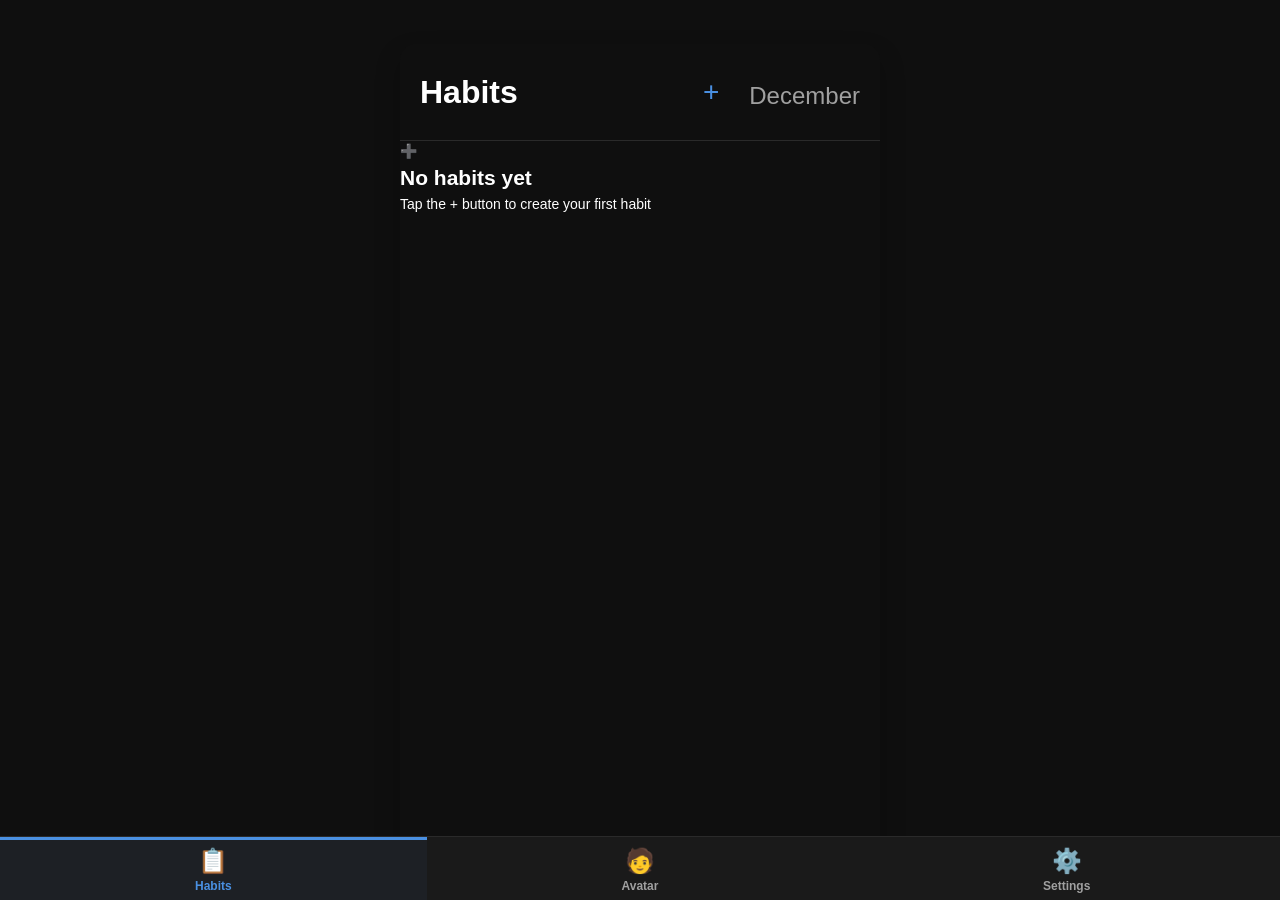
==== index.html @ 270f62b1 "✅ Task 1.1: Project Setup & Structure - Complete Created complete project foundation with: - HTML bo" ====
<!DOCTYPE html>
<html lang="en">
<head>
  <meta charset="UTF-8">
  <meta name="viewport" content="width=device-width, initial-scale=1.0, viewport-fit=cover">
  <meta name="description" content="The Game of Life - Transform your habits into your future self with visual avatar progression">
  <meta name="theme-color" content="#0f0f0f">

  <title>The Game of Life - Habit Tracker</title>

  <!-- App Icons -->
  <link rel="icon" href="data:image/svg+xml,<svg xmlns='http://www.w3.org/2000/svg' viewBox='0 0 192 192'><rect fill='%234a90e2' width='192' height='192'/><text x='50%' y='50%' font-size='120' fill='white' text-anchor='middle' dominant-baseline='middle' font-weight='bold'>⚡</text></svg>">
  <link rel="apple-touch-icon" href="data:image/svg+xml,<svg xmlns='http://www.w3.org/2000/svg' viewBox='0 0 192 192'><rect fill='%234a90e2' width='192' height='192'/><text x='50%' y='50%' font-size='120' fill='white' text-anchor='middle' dominant-baseline='middle' font-weight='bold'>⚡</text></svg>">

  <!-- CSS Files -->
  <link rel="stylesheet" href="css/variables.css">
  <link rel="stylesheet" href="css/styles.css">
</head>
<body>
  <div id="app-container">
    <!-- Main Content Area -->
    <main id="main-content">
      <!-- Habits Tab (Home Screen) -->
      <div id="habits-view" class="view active">
        <header class="header">
          <h1>Habits</h1>
          <button id="add-habit-btn" class="btn-add" aria-label="Add new habit">+</button>
          <p class="date-indicator" id="date-indicator">November</p>
        </header>
        <div id="habits-list" class="habits-list">
          <!-- Habit cards will be rendered here -->
        </div>
      </div>

      <!-- Habit Detail View -->
      <div id="detail-view" class="view">
        <header class="header">
          <button id="back-btn" class="btn-back" aria-label="Go back">←</button>
          <h1 id="detail-habit-name">Habit Name</h1>
          <button id="edit-habit-btn" class="btn-edit" aria-label="Edit habit">✎</button>
        </header>
        <div id="detail-content" class="detail-content">
          <!-- Habit detail content will be rendered here -->
        </div>
      </div>

      <!-- Avatar Tab -->
      <div id="avatar-view" class="view">
        <header class="header">
          <h1>Avatar</h1>
        </header>
        <div id="avatar-content" class="avatar-content">
          <!-- Avatar slider, progress, and milestones will be rendered here -->
        </div>
      </div>

      <!-- Settings Tab -->
      <div id="settings-view" class="view">
        <header class="header">
          <h1>Settings</h1>
        </header>
        <div class="settings-content">
          <!-- Theme Toggle -->
          <section class="settings-section">
            <h2 class="settings-title">Appearance</h2>
            <div class="settings-item">
              <label for="theme-toggle">Theme</label>
              <button id="theme-toggle" class="btn-toggle" aria-label="Toggle dark/light theme">
                <span class="toggle-indicator"></span>
              </button>
            </div>
          </section>

          <!-- Data Section -->
          <section class="settings-section">
            <h2 class="settings-title">Data</h2>
            <button id="export-data-btn" class="btn-settings-item">
              <span>📥</span>
              <span>Export Data</span>
              <span>→</span>
            </button>
            <button id="clear-data-btn" class="btn-settings-item btn-danger">
              <span>🗑️</span>
              <span>Clear All Data</span>
              <span></span>
            </button>
          </section>

          <!-- About Section -->
          <section class="settings-section">
            <h2 class="settings-title">About</h2>
            <div class="settings-item">
              <span>Version</span>
              <span class="text-secondary">1.0.0</span>
            </div>
            <div class="settings-item">
              <span>Created by M8</span>
              <span class="text-secondary">AIMAZE</span>
            </div>
          </section>
        </div>
      </div>
    </main>

    <!-- Bottom Navigation -->
    <nav class="bottom-nav" aria-label="Main navigation">
      <button class="nav-tab active" data-tab="habits" aria-label="Habits">
        <span class="nav-icon">📋</span>
        <span class="nav-label">Habits</span>
      </button>
      <button class="nav-tab" data-tab="avatar" aria-label="Avatar">
        <span class="nav-icon">🧑</span>
        <span class="nav-label">Avatar</span>
      </button>
      <button class="nav-tab" data-tab="settings" aria-label="Settings">
        <span class="nav-icon">⚙️</span>
        <span class="nav-label">Settings</span>
      </button>
    </nav>

    <!-- Create/Edit Habit Modal -->
    <div id="habit-modal" class="modal">
      <div class="modal-content">
        <header class="modal-header">
          <h2 id="modal-title">Create Habit</h2>
          <button id="modal-close-btn" class="btn-close" aria-label="Close modal">×</button>
        </header>

        <form id="habit-form" class="habit-form">
          <!-- Habit Name -->
          <div class="form-group">
            <label for="habit-name" class="form-label">I want to</label>
            <input
              type="text"
              id="habit-name"
              class="form-input"
              placeholder="e.g., Read, Exercise, Meditate"
              required
              autocomplete="off"
            >
            <span class="form-error" id="name-error"></span>
          </div>

          <!-- Frequency -->
          <div class="form-group">
            <label class="form-label">
              <span id="frequency-label">times in</span>
            </label>
            <div class="frequency-inputs">
              <input
                type="number"
                id="frequency-target"
                class="form-input input-small"
                value="1"
                min="1"
                max="7"
              >
              <select id="frequency-period" class="form-input input-small">
                <option value="week">week</option>
                <option value="day">day</option>
                <option value="month">month</option>
              </select>
            </div>
            <span class="form-error" id="frequency-error"></span>
          </div>

          <!-- Duration (Optional) -->
          <div class="form-group collapsible">
            <button type="button" class="btn-collapsible" id="duration-toggle">
              Define a smallest unit ▼
            </button>
            <div class="collapsible-content hidden">
              <div class="duration-inputs">
                <input
                  type="number"
                  id="duration-value"
                  class="form-input input-small"
                  placeholder="e.g., 2"
                  min="1"
                >
                <input
                  type="text"
                  id="duration-unit"
                  class="form-input input-small"
                  placeholder="Minutes, Pages, etc."
                >
              </div>
              <p class="form-help">i.e. 2 Minutes</p>
            </div>
          </div>

          <!-- Advanced Options -->
          <div class="form-group collapsible">
            <button type="button" class="btn-collapsible" id="advanced-toggle">
              Advanced Options ▼
            </button>
            <div class="collapsible-content hidden">
              <!-- Reminders -->
              <div class="advanced-section">
                <label class="form-label">
                  <input
                    type="checkbox"
                    id="reminder-toggle"
                    class="form-checkbox"
                  >
                  Remind me at
                </label>
                <div id="reminder-options" class="hidden">
                  <input
                    type="time"
                    id="reminder-time"
                    class="form-input"
                  >
                  <div class="day-selector">
                    <label class="day-option">
                      <input type="checkbox" value="monday" class="reminder-day"> Mon
                    </label>
                    <label class="day-option">
                      <input type="checkbox" value="tuesday" class="reminder-day"> Tue
                    </label>
                    <label class="day-option">
                      <input type="checkbox" value="wednesday" class="reminder-day"> Wed
                    </label>
                    <label class="day-option">
                      <input type="checkbox" value="thursday" class="reminder-day"> Thu
                    </label>
                    <label class="day-option">
                      <input type="checkbox" value="friday" class="reminder-day"> Fri
                    </label>
                    <label class="day-option">
                      <input type="checkbox" value="saturday" class="reminder-day"> Sat
                    </label>
                    <label class="day-option">
                      <input type="checkbox" value="sunday" class="reminder-day"> Sun
                    </label>
                  </div>
                </div>
              </div>

              <!-- Notes -->
              <div class="advanced-section">
                <label for="habit-notes" class="form-label">Notes</label>
                <textarea
                  id="habit-notes"
                  class="form-input"
                  placeholder="Add personal notes..."
                  maxlength="200"
                  rows="3"
                ></textarea>
                <p class="form-help"><span id="char-count">0</span>/200</p>
              </div>
            </div>
          </div>

          <button type="submit" class="btn-primary btn-create">CREATE</button>
        </form>
      </div>
    </div>

    <!-- Confirmation Dialog -->
    <div id="confirmation-dialog" class="modal-overlay hidden">
      <div class="dialog-content">
        <div class="dialog-icon" id="dialog-icon">⚠️</div>
        <h2 id="dialog-title">Confirm Action</h2>
        <p id="dialog-message">Are you sure?</p>
        <div class="dialog-actions">
          <button id="dialog-cancel" class="btn-secondary">Cancel</button>
          <button id="dialog-confirm" class="btn-danger">Confirm</button>
        </div>
      </div>
    </div>
  </div>

  <!-- JavaScript Files -->
  <script src="js/storage.js"></script>
  <script src="js/habits.js"></script>
  <script src="js/avatar.js"></script>
  <script src="js/app.js"></script>
</body>
</html>
---- css/variables.css ----
/*
 * CSS Variables - Design System
 * Game of Life Habit Tracker
 */

:root {
  /* ========== COLORS ========== */

  /* Dark Theme (Default) */
  --bg-primary: #0f0f0f;
  --bg-secondary: #1a1a1a;
  --bg-tertiary: #2a2a2a;
  --text-primary: #ffffff;
  --text-secondary: #a0a0a0;
  --text-disabled: #666666;

  /* Accent Colors */
  --accent: #4a90e2;
  --accent-rgb: 74, 144, 226;
  --success: #50e3c2;
  --success-rgb: 80, 227, 194;
  --warning: #f5a623;
  --warning-rgb: 245, 166, 35;
  --error: #e74c3c;
  --error-rgb: 231, 76, 60;

  /* Habit Card Colors (10-color palette) */
  --habit-color-1: #2196F3;  /* Electric Blue */
  --habit-color-2: #9C27B0;  /* Vibrant Purple */
  --habit-color-3: #E91E63;  /* Hot Pink */
  --habit-color-4: #F44336;  /* Bright Red */
  --habit-color-5: #FF9800;  /* Energetic Orange */
  --habit-color-6: #FFC107;  /* Sunny Yellow */
  --habit-color-7: #4CAF50;  /* Fresh Green */
  --habit-color-8: #009688;  /* Teal */
  --habit-color-9: #3F51B5;  /* Deep Indigo */
  --habit-color-10: #FF5722; /* Coral */

  /* ========== TYPOGRAPHY ========== */

  /* Font Family */
  --font-family: -apple-system, BlinkMacSystemFont, "SF Pro Display", "Roboto", "Segoe UI", Arial, sans-serif;

  /* Font Sizes */
  --font-h1: 32px;
  --font-h2: 24px;
  --font-h3: 20px;
  --font-body-lg: 16px;
  --font-body: 14px;
  --font-small: 12px;
  --font-button: 16px;

  /* Font Weights */
  --font-regular: 400;
  --font-semibold: 600;
  --font-bold: 700;

  /* Line Heights */
  --line-height-heading: 1.2;
  --line-height-body: 1.5;
  --line-height-tight: 1.3;

  /* ========== SPACING ========== */

  /* Base Unit: 8px */
  --space-xs: 4px;
  --space-sm: 8px;
  --space-md: 16px;
  --space-lg: 24px;
  --space-xl: 32px;
  --space-2xl: 48px;

  /* Component-specific spacing */
  --card-padding: 16px;
  --gap-cards: 12px;
  --screen-padding: 20px;
  --nav-height: 64px;
  --header-height: 80px;

  /* ========== BORDER RADIUS ========== */

  --radius-sm: 8px;
  --radius-md: 12px;
  --radius-lg: 16px;
  --radius-full: 50%;

  /* ========== SHADOWS ========== */

  /* Elevation Levels */
  --shadow-1: 0 1px 3px rgba(0, 0, 0, 0.12);
  --shadow-2: 0 4px 8px rgba(0, 0, 0, 0.16);
  --shadow-3: 0 8px 16px rgba(0, 0, 0, 0.20);
  --shadow-4: 0 12px 24px rgba(0, 0, 0, 0.25);

  /* ========== TRANSITIONS ========== */

  --transition-fast: 100ms ease;
  --transition-normal: 200ms ease;
  --transition-slow: 300ms ease;
  --transition-spring: 250ms cubic-bezier(0.34, 1.56, 0.64, 1);

  /* ========== RESPONSIVE ========== */

  /* Breakpoints */
  --breakpoint-mobile: 320px;
  --breakpoint-tablet: 768px;
  --breakpoint-desktop: 1025px;
  --breakpoint-max-width: 480px;

  /* Safe Areas (for notched devices) */
  --safe-top: 44px;
  --safe-bottom: 34px;
}

/* Light Theme */
[data-theme="light"] {
  --bg-primary: #ffffff;
  --bg-secondary: #f5f5f5;
  --bg-tertiary: #e8e8e8;
  --text-primary: #1a1a1a;
  --text-secondary: #666666;
  --text-disabled: #a0a0a0;

  /* Shadows are slightly different in light theme */
  --shadow-1: 0 1px 3px rgba(0, 0, 0, 0.08);
  --shadow-2: 0 4px 8px rgba(0, 0, 0, 0.12);
  --shadow-3: 0 8px 16px rgba(0, 0, 0, 0.15);
  --shadow-4: 0 12px 24px rgba(0, 0, 0, 0.20);
}

/* ========== GLOBAL STYLES ========== */

* {
  margin: 0;
  padding: 0;
  box-sizing: border-box;
}

html, body {
  width: 100%;
  height: 100%;
}

body {
  font-family: var(--font-family);
  font-size: var(--font-body);
  line-height: var(--line-height-body);
  background-color: var(--bg-primary);
  color: var(--text-primary);
  transition: background-color var(--transition-normal), color var(--transition-normal);
  -webkit-font-smoothing: antialiased;
  -moz-osx-font-smoothing: grayscale;
  overflow: hidden;
}

/* Ensure safe area is respected on notched devices */
@supports (padding: max(0px)) {
  body {
    padding-top: max(0, env(safe-area-inset-top));
    padding-bottom: max(0, env(safe-area-inset-bottom));
    padding-left: max(0, env(safe-area-inset-left));
    padding-right: max(0, env(safe-area-inset-right));
  }
}

#app-container {
  width: 100%;
  height: 100%;
  display: flex;
  flex-direction: column;
}

#main-content {
  flex: 1;
  overflow: hidden;
  position: relative;
}

/* ========== UTILITY CLASSES ========== */

.hidden {
  display: none !important;
}

.text-secondary {
  color: var(--text-secondary);
}

.text-disabled {
  color: var(--text-disabled);
}

.text-error {
  color: var(--error);
}

.text-success {
  color: var(--success);
}

.text-warning {
  color: var(--warning);
}

/* ========== SCROLLBAR STYLING ========== */

::-webkit-scrollbar {
  width: 6px;
  height: 6px;
}

::-webkit-scrollbar-track {
  background: transparent;
}

::-webkit-scrollbar-thumb {
  background: var(--bg-tertiary);
  border-radius: 3px;
}

::-webkit-scrollbar-thumb:hover {
  background: var(--text-secondary);
}

/* ========== FOCUS STYLES ========== */

:focus-visible {
  outline: 2px solid var(--accent);
  outline-offset: 2px;
}

button:focus-visible,
input:focus-visible,
select:focus-visible,
textarea:focus-visible {
  outline: 2px solid var(--accent);
  outline-offset: 2px;
}

/* ========== PRINT STYLES ========== */

@media print {
  body {
    background-color: white;
    color: black;
  }

  .bottom-nav {
    display: none;
  }
}
---- css/styles.css ----
/*
 * Main Stylesheet
 * Game of Life Habit Tracker
 *
 * Structure:
 * - Layout & Navigation
 * - Views
 * - Header & Navigation
 * - Buttons & Forms
 * - Components
 * - Modals & Dialogs
 * - Animations
 * - Responsive Design
 */

/* ========== LAYOUT & NAVIGATION ========== */

#main-content {
  padding-bottom: var(--nav-height);
}

.view {
  display: none;
  width: 100%;
  height: 100%;
  position: absolute;
  top: 0;
  left: 0;
  flex-direction: column;
  overflow-y: auto;
  overflow-x: hidden;
  animation: slideIn var(--transition-slow) ease forwards;
}

.view.active {
  display: flex;
  position: relative;
}

.view.hide {
  animation: slideOut var(--transition-slow) ease forwards;
}

/* ========== HEADER ========== */

.header {
  padding: var(--space-lg) var(--screen-padding);
  padding-top: max(var(--space-lg), env(safe-area-inset-top));
  background-color: var(--bg-primary);
  border-bottom: 1px solid var(--bg-tertiary);
  position: sticky;
  top: 0;
  z-index: 10;
  display: flex;
  align-items: center;
  justify-content: space-between;
  gap: var(--space-md);
}

.header h1 {
  font-size: var(--font-h1);
  font-weight: var(--font-bold);
  flex: 1;
  margin: 0;
}

.header h2 {
  font-size: var(--font-h2);
  font-weight: var(--font-semibold);
  margin: 0;
}

.date-indicator {
  font-size: var(--font-h2);
  color: var(--text-secondary);
  margin-top: var(--space-sm);
}

/* ========== BOTTOM NAVIGATION ========== */

.bottom-nav {
  position: fixed;
  bottom: 0;
  left: 0;
  right: 0;
  height: var(--nav-height);
  background-color: var(--bg-secondary);
  border-top: 1px solid var(--bg-tertiary);
  display: flex;
  justify-content: space-around;
  align-items: center;
  gap: 0;
  z-index: 100;
  padding-bottom: max(0, env(safe-area-inset-bottom));
}

.nav-tab {
  flex: 1;
  height: 100%;
  background: none;
  border: none;
  border-top: 3px solid transparent;
  cursor: pointer;
  display: flex;
  flex-direction: column;
  align-items: center;
  justify-content: center;
  gap: var(--space-xs);
  color: var(--text-secondary);
  transition: all var(--transition-normal);
  font-size: var(--font-small);
  font-weight: var(--font-semibold);
  padding: var(--space-sm);
}

.nav-tab:active {
  background-color: rgba(74, 144, 226, 0.1);
}

.nav-tab.active {
  color: var(--accent);
  border-top-color: var(--accent);
  background-color: rgba(74, 144, 226, 0.05);
}

.nav-icon {
  font-size: 24px;
  display: block;
}

.nav-label {
  display: block;
}

/* ========== BUTTONS ========== */

button {
  cursor: pointer;
  border: none;
  font-family: var(--font-family);
  transition: all var(--transition-fast);
  -webkit-tap-highlight-color: transparent;
}

button:active {
  transform: scale(0.95);
  opacity: 0.8;
}

.btn-add {
  width: 44px;
  height: 44px;
  font-size: 28px;
  color: var(--accent);
  background: none;
  border-radius: var(--radius-md);
  display: flex;
  align-items: center;
  justify-content: center;
  flex-shrink: 0;
}

.btn-add:hover {
  background-color: var(--bg-tertiary);
}

.btn-back {
  width: 44px;
  height: 44px;
  font-size: 20px;
  color: var(--accent);
  background: none;
  border-radius: var(--radius-md);
  display: flex;
  align-items: center;
  justify-content: center;
  flex-shrink: 0;
}

.btn-back:hover {
  background-color: var(--bg-tertiary);
}

.btn-edit {
  width: 44px;
  height: 44px;
  font-size: 20px;
  color: var(--accent);
  background: none;
  border-radius: var(--radius-md);
  display: flex;
  align-items: center;
  justify-content: center;
  flex-shrink: 0;
}

.btn-edit:hover {
  background-color: var(--bg-tertiary);
}

.btn-close {
  width: 44px;
  height: 44px;
  font-size: 28px;
  color: var(--text-primary);
  background: none;
  border-radius: var(--radius-md);
  display: flex;
  align-items: center;
  justify-content: center;
  flex-shrink: 0;
}

.btn-close:hover {
  background-color: var(--bg-tertiary);
}

.btn-primary {
  padding: var(--space-md) var(--space-lg);
  background-color: var(--accent);
  color: white;
  border-radius: var(--radius-sm);
  font-size: var(--font-button);
  font-weight: var(--font-semibold);
  min-height: 48px;
  transition: all var(--transition-fast);
}

.btn-primary:hover {
  background-color: #3a80d2;
}

.btn-primary:active {
  background-color: #2a70c2;
}

.btn-primary:disabled {
  background-color: var(--text-disabled);
  cursor: not-allowed;
  opacity: 0.5;
}

.btn-secondary {
  padding: var(--space-md) var(--space-lg);
  background-color: var(--bg-tertiary);
  color: var(--text-primary);
  border-radius: var(--radius-sm);
  font-size: var(--font-button);
  font-weight: var(--font-semibold);
  min-height: 48px;
  transition: all var(--transition-fast);
}

.btn-secondary:hover {
  background-color: rgba(255, 255, 255, 0.1);
}

.btn-danger {
  padding: var(--space-md) var(--space-lg);
  background-color: var(--error);
  color: white;
  border-radius: var(--radius-sm);
  font-size: var(--font-button);
  font-weight: var(--font-semibold);
  min-height: 48px;
  transition: all var(--transition-fast);
}

.btn-danger:hover {
  background-color: #d63c2d;
}

.btn-danger:active {
  background-color: #c62c1d;
}

.btn-toggle {
  position: relative;
  width: 60px;
  height: 36px;
  background-color: var(--bg-tertiary);
  border-radius: 18px;
  padding: 2px;
  display: flex;
  align-items: center;
  cursor: pointer;
  transition: background-color var(--transition-normal);
}

.btn-toggle.active {
  background-color: var(--accent);
}

.toggle-indicator {
  width: 32px;
  height: 32px;
  background-color: white;
  border-radius: 50%;
  transition: transform var(--transition-normal);
}

.btn-toggle.active .toggle-indicator {
  transform: translateX(24px);
}

.btn-settings-item {
  width: 100%;
  padding: var(--space-md);
  background: none;
  color: var(--text-primary);
  display: flex;
  align-items: center;
  gap: var(--space-md);
  font-size: var(--font-body);
  border-bottom: 1px solid var(--bg-tertiary);
  text-align: left;
}

.btn-settings-item span:first-child {
  font-size: 20px;
}

.btn-settings-item span:last-child {
  margin-left: auto;
  color: var(--text-secondary);
}

.btn-settings-item:hover {
  background-color: var(--bg-tertiary);
}

.btn-create {
  width: 100%;
  margin-top: var(--space-lg);
}

/* ========== FORMS ========== */

.form-group {
  margin-bottom: var(--space-lg);
  display: flex;
  flex-direction: column;
}

.form-label {
  font-size: var(--font-body);
  font-weight: var(--font-semibold);
  margin-bottom: var(--space-sm);
  color: var(--text-primary);
  display: flex;
  align-items: center;
  gap: var(--space-sm);
}

.form-input {
  padding: var(--space-md);
  background-color: var(--bg-tertiary);
  color: var(--text-primary);
  border: 1px solid transparent;
  border-radius: var(--radius-sm);
  font-size: var(--font-body);
  font-family: var(--font-family);
  transition: all var(--transition-fast);
  min-height: 44px;
}

.form-input::placeholder {
  color: var(--text-secondary);
}

.form-input:focus {
  background-color: var(--bg-secondary);
  border-color: var(--accent);
  outline: none;
}

.form-input.input-small {
  flex: 1;
  min-height: 40px;
}

.form-checkbox {
  width: 20px;
  height: 20px;
  cursor: pointer;
  accent-color: var(--accent);
}

.form-error {
  color: var(--error);
  font-size: var(--font-small);
  margin-top: var(--space-xs);
  min-height: 18px;
}

.form-help {
  color: var(--text-secondary);
  font-size: var(--font-small);
  margin-top: var(--space-xs);
}

.frequency-inputs {
  display: flex;
  gap: var(--space-sm);
}

.duration-inputs {
  display: flex;
  gap: var(--space-sm);
}

.day-selector {
  display: grid;
  grid-template-columns: repeat(4, 1fr);
  gap: var(--space-sm);
  margin-top: var(--space-md);
}

.day-option {
  display: flex;
  align-items: center;
  gap: var(--space-sm);
  padding: var(--space-sm);
  background-color: var(--bg-secondary);
  border-radius: var(--radius-sm);
  cursor: pointer;
  font-size: var(--font-small);
  transition: all var(--transition-fast);
}

.day-option:has(input:checked) {
  background-color: var(--accent);
  color: white;
}

.day-option input {
  cursor: pointer;
}

.btn-collapsible {
  background: none;
  color: var(--accent);
  font-size: var(--font-body);
  font-weight: var(--font-semibold);
  padding: var(--space-sm) 0;
  text-align: left;
  cursor: pointer;
  transition: all var(--transition-fast);
}

.btn-collapsible:hover {
  opacity: 0.8;
}

.collapsible-content {
  max-height: 1000px;
  overflow: hidden;
  animation: expandDown var(--transition-normal) ease forwards;
}

.collapsible-content.hidden {
  display: none;
}

.advanced-section {
  margin-bottom: var(--space-lg);
  padding-top: var(--space-md);
  border-top: 1px solid var(--bg-tertiary);
}

/* ========== MODALS & DIALOGS ========== */

.modal {
  display: none;
  position: fixed;
  top: 0;
  left: 0;
  right: 0;
  bottom: 0;
  background-color: rgba(0, 0, 0, 0.5);
  z-index: 1000;
  animation: fadeIn var(--transition-normal) ease forwards;
}

.modal.active {
  display: flex;
  align-items: flex-end;
}

.modal-content {
  width: 100%;
  max-width: var(--breakpoint-max-width);
  background-color: var(--bg-secondary);
  border-radius: var(--radius-lg) var(--radius-lg) 0 0;
  max-height: 95vh;
  overflow-y: auto;
  padding: var(--space-lg);
  padding-top: var(--space-lg);
  animation: slideUp var(--transition-slow) ease forwards;
}

@supports (padding: max(0px)) {
  .modal-content {
    padding-bottom: max(var(--space-lg), env(safe-area-inset-bottom));
  }
}

.modal-header {
  display: flex;
  align-items: center;
  justify-content: space-between;
  margin-bottom: var(--space-lg);
  padding-bottom: var(--space-md);
  border-bottom: 1px solid var(--bg-tertiary);
}

.modal-header h2 {
  font-size: var(--font-h2);
  font-weight: var(--font-bold);
  margin: 0;
  flex: 1;
}

.modal-overlay {
  display: flex;
  position: fixed;
  top: 0;
  left: 0;
  right: 0;
  bottom: 0;
  align-items: center;
  justify-content: center;
  background-color: rgba(0, 0, 0, 0.4);
  z-index: 1001;
  animation: fadeIn var(--transition-normal) ease forwards;
}

.modal-overlay.hidden {
  display: none;
}

.dialog-content {
  background-color: var(--bg-secondary);
  border-radius: var(--radius-lg);
  padding: var(--space-lg);
  width: 90%;
  max-width: 320px;
  text-align: center;
  box-shadow: var(--shadow-3);
  animation: scaleUp var(--transition-normal) ease forwards;
}

.dialog-icon {
  font-size: 48px;
  margin-bottom: var(--space-md);
}

.dialog-content h2 {
  font-size: var(--font-h2);
  font-weight: var(--font-bold);
  margin-bottom: var(--space-sm);
  color: var(--text-primary);
}

.dialog-content p {
  font-size: var(--font-body);
  color: var(--text-secondary);
  margin-bottom: var(--space-lg);
  line-height: var(--line-height-body);
}

.dialog-actions {
  display: flex;
  gap: var(--space-md);
  justify-content: center;
}

.dialog-actions button {
  flex: 1;
  min-height: 44px;
}

/* ========== SETTINGS PAGE ========== */

.settings-content {
  padding: var(--space-lg) var(--screen-padding);
  padding-bottom: calc(var(--nav-height) + var(--space-lg));
}

.settings-section {
  margin-bottom: var(--space-2xl);
}

.settings-title {
  font-size: var(--font-h3);
  font-weight: var(--font-semibold);
  color: var(--text-secondary);
  margin-bottom: var(--space-md);
  text-transform: uppercase;
  letter-spacing: 0.5px;
}

.settings-item {
  display: flex;
  align-items: center;
  justify-content: space-between;
  padding: var(--space-md) 0;
  border-bottom: 1px solid var(--bg-tertiary);
  font-size: var(--font-body);
}

.settings-item:last-child {
  border-bottom: none;
}

/* ========== ANIMATIONS ========== */

@keyframes slideIn {
  from {
    opacity: 0;
    transform: translateX(100%);
  }
  to {
    opacity: 1;
    transform: translateX(0);
  }
}

@keyframes slideOut {
  from {
    opacity: 1;
    transform: translateX(0);
  }
  to {
    opacity: 0;
    transform: translateX(-100%);
  }
}

@keyframes slideUp {
  from {
    transform: translateY(100%);
    opacity: 0;
  }
  to {
    transform: translateY(0);
    opacity: 1;
  }
}

@keyframes fadeIn {
  from {
    opacity: 0;
  }
  to {
    opacity: 1;
  }
}

@keyframes scaleUp {
  from {
    transform: scale(0.8);
    opacity: 0;
  }
  to {
    transform: scale(1);
    opacity: 1;
  }
}

@keyframes expandDown {
  from {
    max-height: 0;
    opacity: 0;
  }
  to {
    max-height: 1000px;
    opacity: 1;
  }
}

/* ========== RESPONSIVE DESIGN ========== */

@media (min-width: 768px) {
  #app-container {
    max-width: var(--breakpoint-max-width);
    margin: 0 auto;
  }

  .view {
    position: relative;
  }

  .day-selector {
    grid-template-columns: repeat(7, 1fr);
  }
}

@media (min-width: 1025px) {
  body {
    display: flex;
    align-items: center;
    justify-content: center;
  }

  #app-container {
    max-width: var(--breakpoint-max-width);
    max-height: 812px;
    border-radius: var(--radius-lg);
    box-shadow: var(--shadow-4);
    overflow: hidden;
  }

  .nav-tab:hover {
    background-color: var(--bg-tertiary);
  }

  button:hover {
    opacity: 0.9;
  }
}

/* ========== ACCESSIBILITY ========== */

@media (prefers-reduced-motion: reduce) {
  *,
  *::before,
  *::after {
    animation-duration: 0.01ms !important;
    animation-iteration-count: 1 !important;
    transition-duration: 0.01ms !important;
  }
}

@media (prefers-color-scheme: dark) {
  :root {
    --bg-primary: #0f0f0f;
    --bg-secondary: #1a1a1a;
    --bg-tertiary: #2a2a2a;
    --text-primary: #ffffff;
    --text-secondary: #a0a0a0;
  }
}

@media (prefers-color-scheme: light) {
  [data-theme=""] {
    --bg-primary: #ffffff;
    --bg-secondary: #f5f5f5;
    --bg-tertiary: #e8e8e8;
    --text-primary: #1a1a1a;
    --text-secondary: #666666;
  }
}
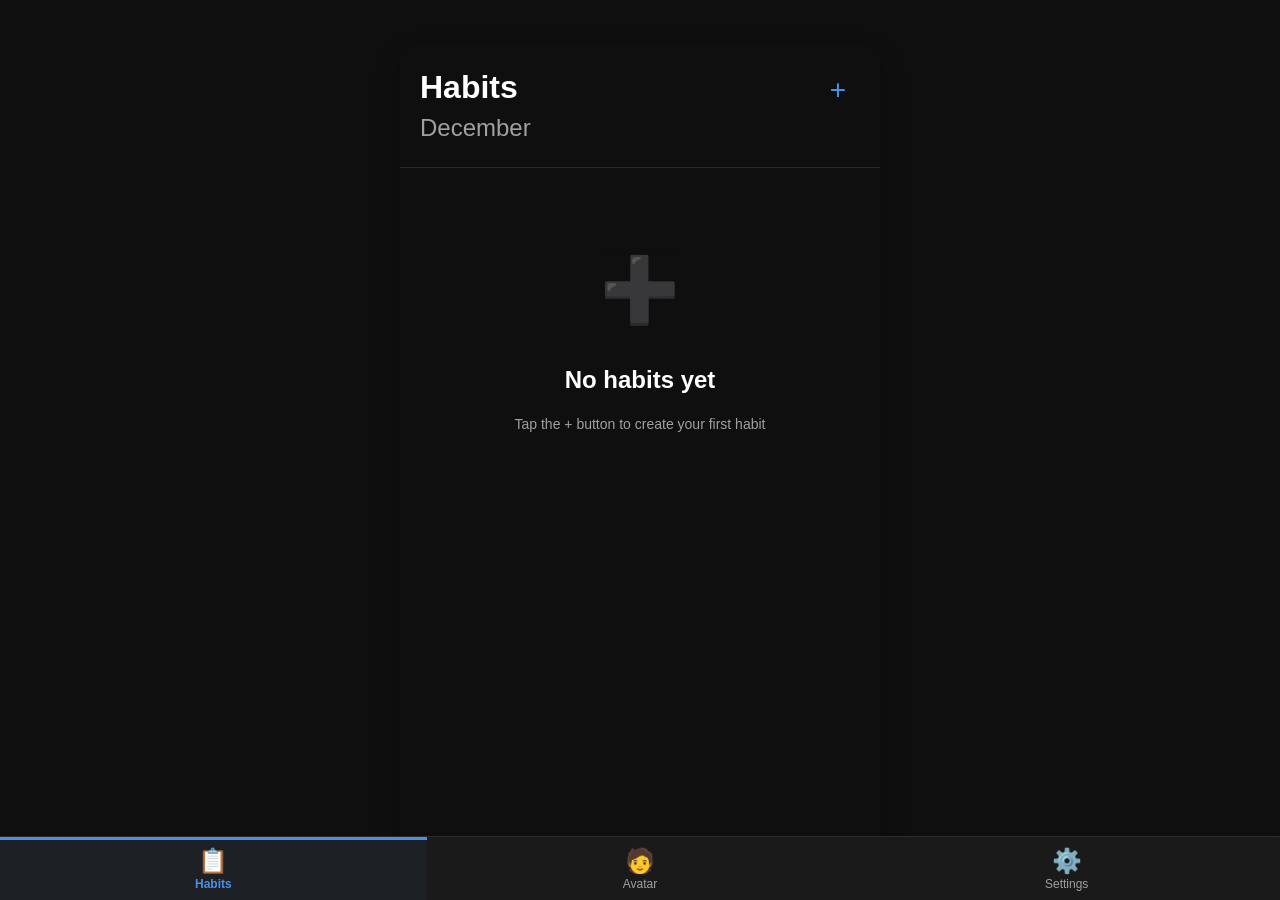
==== commit 14c1bd58: "✅ Task 1.4: Create Habit Card Component (Static) - Complete Built complete habit card component with" ====
--- a/index.html
+++ b/index.html
@@ -28,7 +28,73 @@
           <p class="date-indicator" id="date-indicator">November</p>
         </header>
         <div id="habits-list" class="habits-list">
-          <!-- Habit cards will be rendered here -->
+          <!-- Sample Habit Card (Static - for testing styling) -->
+          <div class="habit-card" style="background-color: #2196F3;">
+            <div class="habit-card__header">
+              <div class="habit-card__streak">
+                <span class="streak-icon">⚡</span>
+                <span class="streak-number">3</span>
+              </div>
+              <div class="habit-card__dots">
+                <div class="week-dot filled"></div>
+                <div class="week-dot filled"></div>
+                <div class="week-dot"></div>
+                <div class="week-dot filled"></div>
+                <div class="week-dot"></div>
+                <div class="week-dot"></div>
+                <div class="week-dot"></div>
+              </div>
+            </div>
+            <div class="habit-card__body">
+              <h3 class="habit-card__title">Pray</h3>
+              <p class="habit-card__duration">1 Minute</p>
+            </div>
+          </div>
+
+          <!-- Additional sample cards showing color variations -->
+          <div class="habit-card" style="background-color: #9C27B0;">
+            <div class="habit-card__header">
+              <div class="habit-card__streak">
+                <span class="streak-icon">⚡</span>
+                <span class="streak-number">7</span>
+              </div>
+              <div class="habit-card__dots">
+                <div class="week-dot filled"></div>
+                <div class="week-dot filled"></div>
+                <div class="week-dot filled"></div>
+                <div class="week-dot filled"></div>
+                <div class="week-dot filled"></div>
+                <div class="week-dot filled"></div>
+                <div class="week-dot filled"></div>
+              </div>
+            </div>
+            <div class="habit-card__body">
+              <h3 class="habit-card__title">Exercise</h3>
+              <p class="habit-card__duration">30 Minutes</p>
+            </div>
+          </div>
+
+          <div class="habit-card" style="background-color: #FF9800;">
+            <div class="habit-card__header">
+              <div class="habit-card__streak">
+                <span class="streak-icon">⚡</span>
+                <span class="streak-number">0</span>
+              </div>
+              <div class="habit-card__dots">
+                <div class="week-dot"></div>
+                <div class="week-dot"></div>
+                <div class="week-dot"></div>
+                <div class="week-dot"></div>
+                <div class="week-dot filled"></div>
+                <div class="week-dot"></div>
+                <div class="week-dot"></div>
+              </div>
+            </div>
+            <div class="habit-card__body">
+              <h3 class="habit-card__title">Read</h3>
+              <p class="habit-card__duration">15 Pages</p>
+            </div>
+          </div>
         </div>
       </div>
 
--- a/css/styles.css
+++ b/css/styles.css
@@ -52,28 +52,81 @@
   top: 0;
   z-index: 10;
   display: flex;
-  align-items: center;
+  align-items: flex-start;
   justify-content: space-between;
   gap: var(--space-md);
+  min-height: 80px;
 }
 
 .header h1 {
   font-size: var(--font-h1);
   font-weight: var(--font-bold);
+  line-height: var(--line-height-heading);
   flex: 1;
   margin: 0;
+  padding-right: var(--space-md);
 }
 
 .header h2 {
   font-size: var(--font-h2);
   font-weight: var(--font-semibold);
+  line-height: var(--line-height-heading);
   margin: 0;
 }
 
 .date-indicator {
   font-size: var(--font-h2);
+  font-weight: var(--font-regular);
   color: var(--text-secondary);
-  margin-top: var(--space-sm);
+  margin: var(--space-sm) 0 0 0;
+  line-height: var(--line-height-heading);
+  padding-right: var(--space-md);
+}
+
+/* Home screen specific header styling */
+#habits-view .header {
+  position: relative;
+  flex-wrap: wrap;
+  align-content: flex-start;
+  gap: var(--space-sm);
+  padding-right: calc(var(--screen-padding) + 44px + var(--space-md));
+}
+
+#habits-view .header h1 {
+  flex-basis: 100%;
+  margin-bottom: 0;
+}
+
+#habits-view .header .date-indicator {
+  flex-basis: 100%;
+  margin-top: 0;
+}
+
+#habits-view .header .btn-add {
+  position: absolute;
+  top: max(var(--space-lg), env(safe-area-inset-top));
+  right: var(--screen-padding);
+  z-index: 20;
+}
+
+/* Detail view specific header styling */
+#detail-view .header {
+  position: relative;
+  gap: var(--space-md);
+}
+
+#detail-view .header h1 {
+  flex: 1;
+  padding-right: var(--space-md);
+}
+
+#detail-view .header .btn-back {
+  order: -1;
+  flex-shrink: 0;
+}
+
+#detail-view .header .btn-edit {
+  flex-shrink: 0;
 }
 
 /* ========== BOTTOM NAVIGATION ========== */
@@ -92,6 +145,9 @@
   gap: 0;
   z-index: 100;
   padding-bottom: max(0, env(safe-area-inset-bottom));
+  box-shadow: var(--shadow-2);
+  /* Ensure nav tabs don't scale with transform and push content up */
+  will-change: transform;
 }
 
 .nav-tab {
@@ -109,27 +165,40 @@
   color: var(--text-secondary);
   transition: all var(--transition-normal);
   font-size: var(--font-small);
-  font-weight: var(--font-semibold);
+  font-weight: var(--font-regular);
   padding: var(--space-sm);
+  -webkit-user-select: none;
+  user-select: none;
+  min-width: 0;
 }
 
 .nav-tab:active {
   background-color: rgba(74, 144, 226, 0.1);
+  transform: scale(0.95);
 }
 
 .nav-tab.active {
   color: var(--accent);
   border-top-color: var(--accent);
   background-color: rgba(74, 144, 226, 0.05);
+  font-weight: var(--font-bold);
+}
+
+.nav-tab.active:active {
+  transform: scale(1);
 }
 
 .nav-icon {
   font-size: 24px;
   display: block;
+  line-height: 1;
 }
 
 .nav-label {
   display: block;
+  white-space: nowrap;
+  overflow: hidden;
+  text-overflow: ellipsis;
 }
 
 /* ========== BUTTONS ========== */
@@ -468,6 +537,210 @@
   border-top: 1px solid var(--bg-tertiary);
 }
 
+/* ========== HABITS LIST & CARDS ========== */
+
+.habits-list {
+  flex: 1;
+  overflow-y: auto;
+  overflow-x: hidden;
+  padding: var(--screen-padding);
+  padding-bottom: calc(var(--nav-height) + var(--screen-padding));
+}
+
+.habits-list::-webkit-scrollbar {
+  width: 6px;
+}
+
+.habits-list::-webkit-scrollbar-track {
+  background: transparent;
+}
+
+.habits-list::-webkit-scrollbar-thumb {
+  background: var(--bg-tertiary);
+  border-radius: 3px;
+}
+
+.habits-list::-webkit-scrollbar-thumb:hover {
+  background: var(--text-secondary);
+}
+
+/* Empty state for no habits */
+.empty-state {
+  display: flex;
+  flex-direction: column;
+  align-items: center;
+  justify-content: center;
+  text-align: center;
+  padding: var(--space-xl) var(--space-lg);
+  min-height: 300px;
+  color: var(--text-secondary);
+}
+
+.empty-state__icon {
+  font-size: 64px;
+  margin-bottom: var(--space-lg);
+  opacity: 0.5;
+}
+
+.empty-state__title {
+  font-size: var(--font-h2);
+  font-weight: var(--font-bold);
+  margin-bottom: var(--space-md);
+  color: var(--text-primary);
+}
+
+.empty-state__subtitle {
+  font-size: var(--font-body);
+  line-height: var(--line-height-body);
+  color: var(--text-secondary);
+}
+
+/* Detail view content area */
+.detail-content {
+  flex: 1;
+  overflow-y: auto;
+  overflow-x: hidden;
+  padding: var(--screen-padding);
+  padding-bottom: calc(var(--nav-height) + var(--screen-padding));
+}
+
+/* ========== HABIT CARD COMPONENT ========== */
+
+.habit-card {
+  display: flex;
+  flex-direction: column;
+  background-color: #2196F3; /* Electric Blue - test color */
+  border-radius: var(--radius-md);
+  padding: var(--card-padding);
+  margin-bottom: var(--gap-cards);
+  height: 96px;
+  box-shadow: var(--shadow-1);
+  transition: all var(--transition-normal);
+  cursor: pointer;
+  position: relative;
+  overflow: hidden;
+}
+
+.habit-card:hover {
+  box-shadow: var(--shadow-2);
+  transform: translateY(-2px);
+}
+
+.habit-card:active {
+  box-shadow: var(--shadow-2);
+  transform: scale(0.98);
+}
+
+/* Habit card header - top row with streak and week dots */
+.habit-card__header {
+  display: flex;
+  align-items: center;
+  justify-content: space-between;
+  margin-bottom: var(--space-md);
+  gap: var(--space-sm);
+}
+
+/* Streak badge - top left */
+.habit-card__streak {
+  display: inline-flex;
+  align-items: center;
+  gap: 4px;
+  padding: 6px 10px;
+  background-color: rgba(255, 255, 255, 0.2);
+  border-radius: var(--radius-full);
+  font-size: 12px;
+  font-weight: var(--font-bold);
+  color: white;
+  white-space: nowrap;
+  flex-shrink: 0;
+}
+
+.streak-icon {
+  display: inline-block;
+  font-size: 14px;
+  line-height: 1;
+}
+
+.streak-number {
+  font-size: 14px;
+  line-height: 1;
+}
+
+/* Week dots display - top right */
+.habit-card__dots {
+  display: flex;
+  align-items: center;
+  gap: 6px;
+  flex-wrap: wrap;
+  gap: 4px;
+  flex: 1;
+  justify-content: flex-end;
+}
+
+.week-dot {
+  width: 10px;
+  height: 10px;
+  border-radius: 50%;
+  background-color: rgba(255, 255, 255, 0.3);
+  border: 1.5px solid transparent;
+  transition: all var(--transition-fast);
+}
+
+.week-dot.filled {
+  background-color: white;
+  transform: scale(1.1);
+}
+
+/* Habit card body - title and duration */
+.habit-card__body {
+  display: flex;
+  flex-direction: column;
+  justify-content: flex-end;
+  flex: 1;
+}
+
+.habit-card__title {
+  font-size: var(--font-h3);
+  font-weight: var(--font-bold);
+  color: white;
+  margin: 0;
+  padding: 0;
+  overflow: hidden;
+  text-overflow: ellipsis;
+  white-space: nowrap;
+  line-height: 1.2;
+}
+
+.habit-card__duration {
+  font-size: var(--font-body);
+  font-weight: var(--font-regular);
+  color: rgba(255, 255, 255, 0.8);
+  margin: 0;
+  padding: 0;
+  overflow: hidden;
+  text-overflow: ellipsis;
+  white-space: nowrap;
+  line-height: 1.2;
+}
+
+/* Habit color variations - for future use */
+.habit-card[style*="--habit-color"] {
+  background-color: var(--habit-color-1, #2196F3);
+}
+
+/* Darker overlay for text contrast */
+.habit-card::before {
+  content: '';
+  position: absolute;
+  top: 0;
+  left: 0;
+  right: 0;
+  bottom: 0;
+  background: linear-gradient(135deg, rgba(0, 0, 0, 0.05) 0%, rgba(0, 0, 0, 0.1) 100%);
+  pointer-events: none;
+  border-radius: var(--radius-md);
+}
+
 /* ========== MODALS & DIALOGS ========== */
 
 .modal {
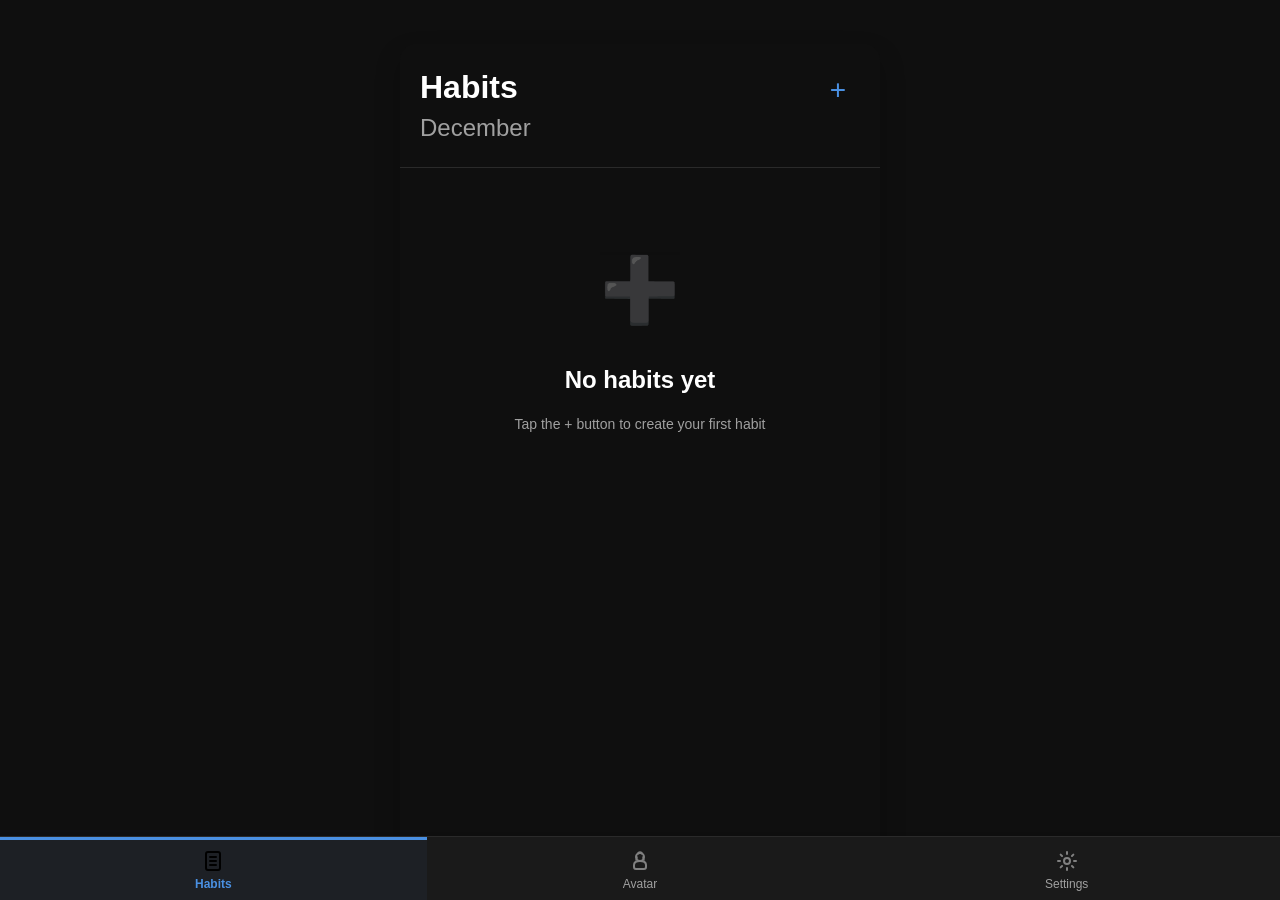
==== commit 95cca9c2: "Fix modal overflow and replace emoji nav icons with minimalist SVGs - Fixed duration input overflow " ====
--- a/index.html
+++ b/index.html
@@ -36,10 +36,10 @@
                 <span class="streak-number">3</span>
               </div>
               <div class="habit-card__dots">
-                <div class="week-dot filled"></div>
-                <div class="week-dot filled"></div>
-                <div class="week-dot"></div>
-                <div class="week-dot filled"></div>
+                <div class="week-dot completed">✓</div>
+                <div class="week-dot completed">✓</div>
+                <div class="week-dot"></div>
+                <div class="week-dot completed">✓</div>
                 <div class="week-dot"></div>
                 <div class="week-dot"></div>
                 <div class="week-dot"></div>
@@ -59,13 +59,13 @@
                 <span class="streak-number">7</span>
               </div>
               <div class="habit-card__dots">
-                <div class="week-dot filled"></div>
-                <div class="week-dot filled"></div>
-                <div class="week-dot filled"></div>
-                <div class="week-dot filled"></div>
-                <div class="week-dot filled"></div>
-                <div class="week-dot filled"></div>
-                <div class="week-dot filled"></div>
+                <div class="week-dot completed">✓</div>
+                <div class="week-dot completed">✓</div>
+                <div class="week-dot completed">✓</div>
+                <div class="week-dot completed">✓</div>
+                <div class="week-dot completed">✓</div>
+                <div class="week-dot completed">✓</div>
+                <div class="week-dot completed">✓</div>
               </div>
             </div>
             <div class="habit-card__body">
@@ -85,7 +85,7 @@
                 <div class="week-dot"></div>
                 <div class="week-dot"></div>
                 <div class="week-dot"></div>
-                <div class="week-dot filled"></div>
+                <div class="week-dot completed">✓</div>
                 <div class="week-dot"></div>
                 <div class="week-dot"></div>
               </div>
@@ -171,15 +171,35 @@
     <!-- Bottom Navigation -->
     <nav class="bottom-nav" aria-label="Main navigation">
       <button class="nav-tab active" data-tab="habits" aria-label="Habits">
-        <span class="nav-icon">📋</span>
+        <span class="nav-icon">
+          <svg width="24" height="24" viewBox="0 0 24 24" fill="none" xmlns="http://www.w3.org/2000/svg">
+            <rect x="5" y="3" width="14" height="18" rx="2" stroke="currentColor" stroke-width="2"/>
+            <line x1="9" y1="8" x2="15" y2="8" stroke="currentColor" stroke-width="2" stroke-linecap="round"/>
+            <line x1="9" y1="12" x2="15" y2="12" stroke="currentColor" stroke-width="2" stroke-linecap="round"/>
+            <line x1="9" y1="16" x2="15" y2="16" stroke="currentColor" stroke-width="2" stroke-linecap="round"/>
+          </svg>
+        </span>
         <span class="nav-label">Habits</span>
       </button>
       <button class="nav-tab" data-tab="avatar" aria-label="Avatar">
-        <span class="nav-icon">🧑</span>
+        <span class="nav-icon">
+          <svg width="24" height="24" viewBox="0 0 24 24" fill="none" xmlns="http://www.w3.org/2000/svg">
+            <circle cx="12" cy="8" r="4" stroke="currentColor" stroke-width="2"/>
+            <path d="M12 12C9 12 6 13 6 16V18C6 19 7 20 8 20H16C17 20 18 19 18 18V16C18 13 15 12 12 12Z" stroke="currentColor" stroke-width="2"/>
+            <path d="M9 8C9 8 9 10 8 11" stroke="currentColor" stroke-width="1.5" stroke-linecap="round"/>
+            <path d="M15 8C15 8 15 10 16 11" stroke="currentColor" stroke-width="1.5" stroke-linecap="round"/>
+            <path d="M10 5C10 4 11 3 12 3C13 3 14 4 14 5" stroke="currentColor" stroke-width="1.5" stroke-linecap="round"/>
+          </svg>
+        </span>
         <span class="nav-label">Avatar</span>
       </button>
       <button class="nav-tab" data-tab="settings" aria-label="Settings">
-        <span class="nav-icon">⚙️</span>
+        <span class="nav-icon">
+          <svg width="24" height="24" viewBox="0 0 24 24" fill="none" xmlns="http://www.w3.org/2000/svg">
+            <circle cx="12" cy="12" r="3" stroke="currentColor" stroke-width="2"/>
+            <path d="M12 3V5M12 19V21M21 12H19M5 12H3M18.36 5.64L16.95 7.05M7.05 16.95L5.64 18.36M18.36 18.36L16.95 16.95M7.05 7.05L5.64 5.64" stroke="currentColor" stroke-width="2" stroke-linecap="round"/>
+          </svg>
+        </span>
         <span class="nav-label">Settings</span>
       </button>
     </nav>
--- a/css/styles.css
+++ b/css/styles.css
@@ -184,14 +184,28 @@
   font-weight: var(--font-bold);
 }
 
+.nav-tab.active .nav-icon {
+  color: #ffffff;
+}
+
+[data-theme="light"] .nav-tab.active .nav-icon {
+  color: #000000;
+}
+
 .nav-tab.active:active {
   transform: scale(1);
 }
 
 .nav-icon {
-  font-size: 24px;
   display: block;
   line-height: 1;
+  color: #808080;
+}
+
+.nav-icon svg {
+  display: block;
+  width: 24px;
+  height: 24px;
 }
 
 .nav-label {
@@ -446,6 +460,7 @@
 .form-input.input-small {
   flex: 1;
   min-height: 40px;
+  min-width: 0;
 }
 
 .form-checkbox {
@@ -476,6 +491,7 @@
 .duration-inputs {
   display: flex;
   gap: var(--space-sm);
+  min-width: 0;
 }
 
 .day-selector {
@@ -611,14 +627,15 @@
   flex-direction: column;
   background-color: #2196F3; /* Electric Blue - test color */
   border-radius: var(--radius-md);
-  padding: var(--card-padding);
+  padding: 18px;
   margin-bottom: var(--gap-cards);
-  height: 96px;
+  height: 130px;
   box-shadow: var(--shadow-1);
   transition: all var(--transition-normal);
   cursor: pointer;
   position: relative;
   overflow: hidden;
+  justify-content: space-between;
 }
 
 .habit-card:hover {
@@ -631,33 +648,33 @@
   transform: scale(0.98);
 }
 
-/* Habit card header - top row with streak and week dots */
+/* Habit card header - top row with streak on left and dots on right */
 .habit-card__header {
   display: flex;
   align-items: center;
   justify-content: space-between;
-  margin-bottom: var(--space-md);
-  gap: var(--space-sm);
-}
-
-/* Streak badge - top left */
+  margin-bottom: 8px;
+}
+
+/* Streak badge - clean and minimal */
 .habit-card__streak {
   display: inline-flex;
   align-items: center;
-  gap: 4px;
-  padding: 6px 10px;
-  background-color: rgba(255, 255, 255, 0.2);
-  border-radius: var(--radius-full);
-  font-size: 12px;
+  gap: 6px;
+  padding: 0;
+  background-color: transparent;
+  border-radius: 0;
+  font-size: 14px;
   font-weight: var(--font-bold);
   color: white;
   white-space: nowrap;
   flex-shrink: 0;
+  width: fit-content;
 }
 
 .streak-icon {
   display: inline-block;
-  font-size: 14px;
+  font-size: 16px;
   line-height: 1;
 }
 
@@ -666,29 +683,33 @@
   line-height: 1;
 }
 
-/* Week dots display - top right */
+/* Week dots display - horizontal row of circles/checkmarks on right */
 .habit-card__dots {
   display: flex;
   align-items: center;
-  gap: 6px;
-  flex-wrap: wrap;
-  gap: 4px;
-  flex: 1;
+  gap: 12px;
   justify-content: flex-end;
 }
 
 .week-dot {
-  width: 10px;
-  height: 10px;
+  width: 12px;
+  height: 12px;
+  border: 1.5px solid white;
   border-radius: 50%;
-  background-color: rgba(255, 255, 255, 0.3);
-  border: 1.5px solid transparent;
+  background-color: inherit;
   transition: all var(--transition-fast);
-}
-
-.week-dot.filled {
-  background-color: white;
-  transform: scale(1.1);
+  display: flex;
+  align-items: center;
+  justify-content: center;
+  font-size: 8px;
+  color: white;
+  font-weight: var(--font-bold);
+}
+
+.week-dot.completed {
+  background-color: transparent;
+  border: 1.5px solid white;
+  font-size: 10px;
 }
 
 /* Habit card body - title and duration */
@@ -696,36 +717,27 @@
   display: flex;
   flex-direction: column;
   justify-content: flex-end;
-  flex: 1;
+  gap: 2px;
 }
 
 .habit-card__title {
-  font-size: var(--font-h3);
+  font-size: 20px;
   font-weight: var(--font-bold);
   color: white;
   margin: 0;
   padding: 0;
-  overflow: hidden;
-  text-overflow: ellipsis;
-  white-space: nowrap;
   line-height: 1.2;
+  word-break: break-word;
 }
 
 .habit-card__duration {
-  font-size: var(--font-body);
+  font-size: 15px;
   font-weight: var(--font-regular);
-  color: rgba(255, 255, 255, 0.8);
+  color: rgba(255, 255, 255, 0.9);
   margin: 0;
   padding: 0;
-  overflow: hidden;
-  text-overflow: ellipsis;
-  white-space: nowrap;
   line-height: 1.2;
-}
-
-/* Habit color variations - for future use */
-.habit-card[style*="--habit-color"] {
-  background-color: var(--habit-color-1, #2196F3);
+  word-break: break-word;
 }
 
 /* Darker overlay for text contrast */
@@ -1023,4 +1035,8 @@
     --text-primary: #1a1a1a;
     --text-secondary: #666666;
   }
-}
+
+  .nav-tab.active .nav-icon {
+    color: #000000;
+  }
+}
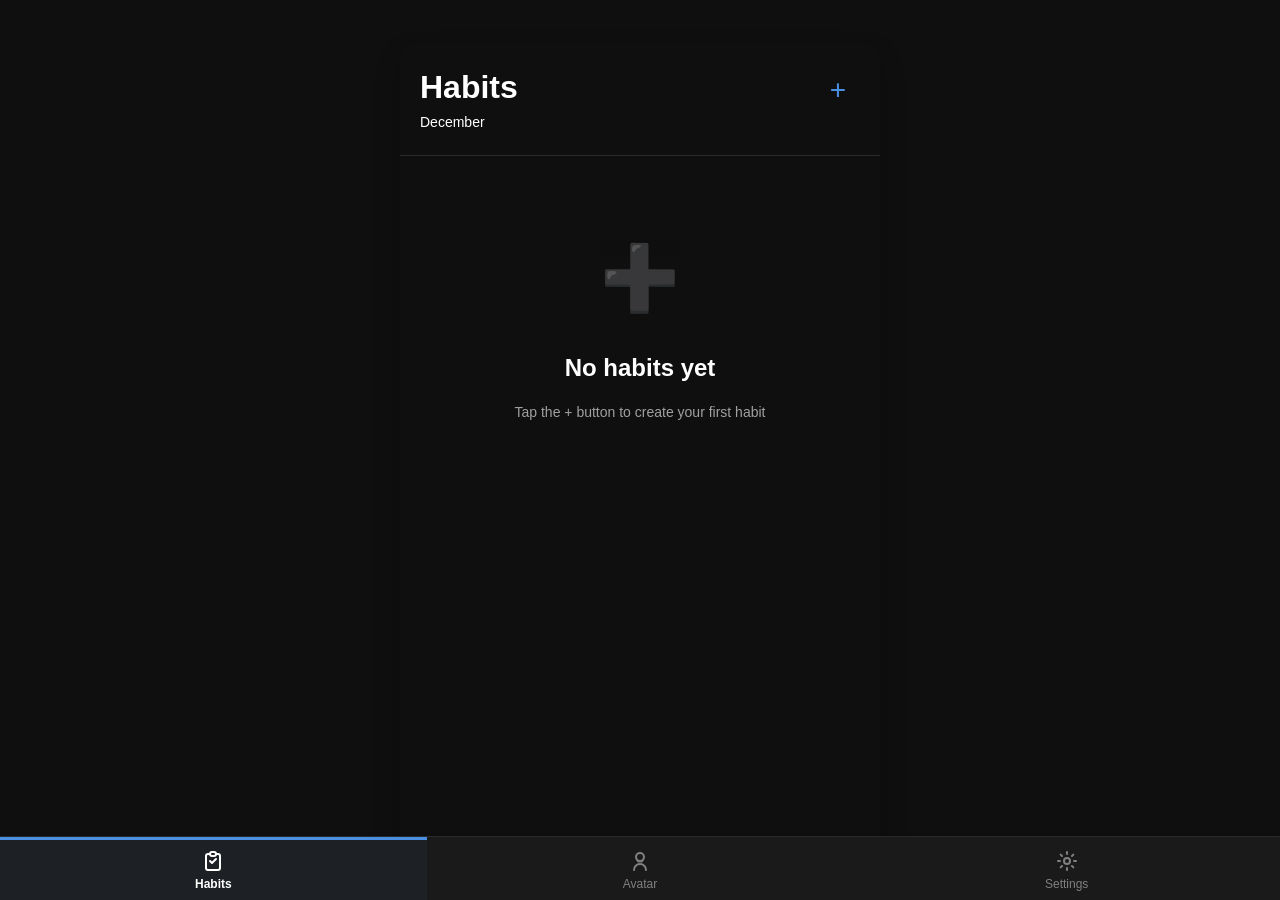
==== commit 75b3aa9b: "🎨 Fix alignment, overflow, and replace nav icons Fixes: - ✅ Align header date numbers with habit car" ====
--- a/index.html
+++ b/index.html
@@ -36,10 +36,10 @@
                 <span class="streak-number">3</span>
               </div>
               <div class="habit-card__dots">
-                <div class="week-dot completed">✓</div>
-                <div class="week-dot completed">✓</div>
-                <div class="week-dot"></div>
-                <div class="week-dot completed">✓</div>
+                <div class="week-dot filled"></div>
+                <div class="week-dot filled"></div>
+                <div class="week-dot"></div>
+                <div class="week-dot filled"></div>
                 <div class="week-dot"></div>
                 <div class="week-dot"></div>
                 <div class="week-dot"></div>
@@ -59,13 +59,13 @@
                 <span class="streak-number">7</span>
               </div>
               <div class="habit-card__dots">
-                <div class="week-dot completed">✓</div>
-                <div class="week-dot completed">✓</div>
-                <div class="week-dot completed">✓</div>
-                <div class="week-dot completed">✓</div>
-                <div class="week-dot completed">✓</div>
-                <div class="week-dot completed">✓</div>
-                <div class="week-dot completed">✓</div>
+                <div class="week-dot filled"></div>
+                <div class="week-dot filled"></div>
+                <div class="week-dot filled"></div>
+                <div class="week-dot filled"></div>
+                <div class="week-dot filled"></div>
+                <div class="week-dot filled"></div>
+                <div class="week-dot filled"></div>
               </div>
             </div>
             <div class="habit-card__body">
@@ -85,7 +85,7 @@
                 <div class="week-dot"></div>
                 <div class="week-dot"></div>
                 <div class="week-dot"></div>
-                <div class="week-dot completed">✓</div>
+                <div class="week-dot filled"></div>
                 <div class="week-dot"></div>
                 <div class="week-dot"></div>
               </div>
@@ -171,35 +171,27 @@
     <!-- Bottom Navigation -->
     <nav class="bottom-nav" aria-label="Main navigation">
       <button class="nav-tab active" data-tab="habits" aria-label="Habits">
-        <span class="nav-icon">
-          <svg width="24" height="24" viewBox="0 0 24 24" fill="none" xmlns="http://www.w3.org/2000/svg">
-            <rect x="5" y="3" width="14" height="18" rx="2" stroke="currentColor" stroke-width="2"/>
-            <line x1="9" y1="8" x2="15" y2="8" stroke="currentColor" stroke-width="2" stroke-linecap="round"/>
-            <line x1="9" y1="12" x2="15" y2="12" stroke="currentColor" stroke-width="2" stroke-linecap="round"/>
-            <line x1="9" y1="16" x2="15" y2="16" stroke="currentColor" stroke-width="2" stroke-linecap="round"/>
-          </svg>
-        </span>
+        <svg class="nav-icon" viewBox="0 0 24 24" fill="none" xmlns="http://www.w3.org/2000/svg">
+          <path d="M9 5H7C5.89543 5 5 5.89543 5 7V19C5 20.1046 5.89543 21 7 21H17C18.1046 21 19 20.1046 19 19V7C19 5.89543 18.1046 5 17 5H15" stroke="currentColor" stroke-width="2" stroke-linecap="round"/>
+          <path d="M9 5C9 3.89543 9.89543 3 11 3H13C14.1046 3 15 3.89543 15 5V5C15 6.10457 14.1046 7 13 7H11C9.89543 7 9 6.10457 9 5V5Z" stroke="currentColor" stroke-width="2"/>
+          <path d="M9 12L11 14L15 10" stroke="currentColor" stroke-width="2" stroke-linecap="round" stroke-linejoin="round"/>
+        </svg>
         <span class="nav-label">Habits</span>
       </button>
       <button class="nav-tab" data-tab="avatar" aria-label="Avatar">
-        <span class="nav-icon">
-          <svg width="24" height="24" viewBox="0 0 24 24" fill="none" xmlns="http://www.w3.org/2000/svg">
-            <circle cx="12" cy="8" r="4" stroke="currentColor" stroke-width="2"/>
-            <path d="M12 12C9 12 6 13 6 16V18C6 19 7 20 8 20H16C17 20 18 19 18 18V16C18 13 15 12 12 12Z" stroke="currentColor" stroke-width="2"/>
-            <path d="M9 8C9 8 9 10 8 11" stroke="currentColor" stroke-width="1.5" stroke-linecap="round"/>
-            <path d="M15 8C15 8 15 10 16 11" stroke="currentColor" stroke-width="1.5" stroke-linecap="round"/>
-            <path d="M10 5C10 4 11 3 12 3C13 3 14 4 14 5" stroke="currentColor" stroke-width="1.5" stroke-linecap="round"/>
-          </svg>
-        </span>
+        <svg class="nav-icon" viewBox="0 0 24 24" fill="none" xmlns="http://www.w3.org/2000/svg">
+          <circle cx="12" cy="8" r="4" stroke="currentColor" stroke-width="2"/>
+          <path d="M6 21C6 17.6863 8.68629 15 12 15C15.3137 15 18 17.6863 18 21" stroke="currentColor" stroke-width="2" stroke-linecap="round"/>
+          <path d="M9 11C9 11 9.5 12 10 12.5C10.5 13 11 13 11 13" stroke="currentColor" stroke-width="1.5" stroke-linecap="round"/>
+          <path d="M15 11C15 11 14.5 12 14 12.5C13.5 13 13 13 13 13" stroke="currentColor" stroke-width="1.5" stroke-linecap="round"/>
+        </svg>
         <span class="nav-label">Avatar</span>
       </button>
       <button class="nav-tab" data-tab="settings" aria-label="Settings">
-        <span class="nav-icon">
-          <svg width="24" height="24" viewBox="0 0 24 24" fill="none" xmlns="http://www.w3.org/2000/svg">
-            <circle cx="12" cy="12" r="3" stroke="currentColor" stroke-width="2"/>
-            <path d="M12 3V5M12 19V21M21 12H19M5 12H3M18.36 5.64L16.95 7.05M7.05 16.95L5.64 18.36M18.36 18.36L16.95 16.95M7.05 7.05L5.64 5.64" stroke="currentColor" stroke-width="2" stroke-linecap="round"/>
-          </svg>
-        </span>
+        <svg class="nav-icon" viewBox="0 0 24 24" fill="none" xmlns="http://www.w3.org/2000/svg">
+          <circle cx="12" cy="12" r="3" stroke="currentColor" stroke-width="2"/>
+          <path d="M12 3V5M12 19V21M21 12H19M5 12H3M18.364 18.364L16.95 16.95M7.05 7.05L5.636 5.636M18.364 5.636L16.95 7.05M7.05 16.95L5.636 18.364" stroke="currentColor" stroke-width="2" stroke-linecap="round"/>
+        </svg>
         <span class="nav-label">Settings</span>
       </button>
     </nav>
--- a/css/styles.css
+++ b/css/styles.css
@@ -75,12 +75,36 @@
 }
 
 .date-indicator {
+  display: flex;
+  align-items: center;
+  justify-content: space-between;
+  gap: var(--space-md);
+  margin: var(--space-sm) 0 0 0;
+  line-height: var(--line-height-heading);
+  padding-right: 0;
+  flex-basis: 100%;
+}
+
+.header-month {
   font-size: var(--font-h2);
   font-weight: var(--font-regular);
   color: var(--text-secondary);
-  margin: var(--space-sm) 0 0 0;
-  line-height: var(--line-height-heading);
-  padding-right: var(--space-md);
+}
+
+.header-dates {
+  display: flex;
+  gap: 14px; /* Same gap as week dots */
+  align-items: center;
+  margin-right: calc(-1 * (44px + var(--space-md))); /* Align with card dots */
+}
+
+.header-date-number {
+  width: 14px;
+  text-align: center;
+  font-size: 10px;
+  font-weight: var(--font-semibold);
+  color: var(--text-secondary);
+  line-height: 1;
 }
 
 /* Home screen specific header styling */
@@ -162,7 +186,7 @@
   align-items: center;
   justify-content: center;
   gap: var(--space-xs);
-  color: var(--text-secondary);
+  color: #808080; /* Grey for inactive */
   transition: all var(--transition-normal);
   font-size: var(--font-small);
   font-weight: var(--font-regular);
@@ -177,35 +201,28 @@
   transform: scale(0.95);
 }
 
+/* Active state - dark mode (default) */
 .nav-tab.active {
-  color: var(--accent);
+  color: #ffffff; /* White in dark mode */
   border-top-color: var(--accent);
   background-color: rgba(74, 144, 226, 0.05);
   font-weight: var(--font-bold);
 }
 
-.nav-tab.active .nav-icon {
-  color: #ffffff;
-}
-
-[data-theme="light"] .nav-tab.active .nav-icon {
-  color: #000000;
-}
-
 .nav-tab.active:active {
   transform: scale(1);
 }
 
+/* Active state - light mode */
+[data-theme="light"] .nav-tab.active {
+  color: #000000; /* Black in light mode */
+}
+
 .nav-icon {
-  display: block;
-  line-height: 1;
-  color: #808080;
-}
-
-.nav-icon svg {
-  display: block;
   width: 24px;
   height: 24px;
+  display: block;
+  stroke-width: 2;
 }
 
 .nav-label {
@@ -460,7 +477,6 @@
 .form-input.input-small {
   flex: 1;
   min-height: 40px;
-  min-width: 0;
 }
 
 .form-checkbox {
@@ -491,7 +507,12 @@
 .duration-inputs {
   display: flex;
   gap: var(--space-sm);
-  min-width: 0;
+  width: 100%;
+}
+
+.duration-inputs .form-input {
+  flex: 1;
+  min-width: 0; /* Allow inputs to shrink below content size */
 }
 
 .day-selector {
@@ -627,7 +648,7 @@
   flex-direction: column;
   background-color: #2196F3; /* Electric Blue - test color */
   border-radius: var(--radius-md);
-  padding: 18px;
+  padding: 20px;
   margin-bottom: var(--gap-cards);
   height: 130px;
   box-shadow: var(--shadow-1);
@@ -635,46 +656,41 @@
   cursor: pointer;
   position: relative;
   overflow: hidden;
-  justify-content: space-between;
 }
 
 .habit-card:hover {
   box-shadow: var(--shadow-2);
-  transform: translateY(-2px);
 }
 
 .habit-card:active {
-  box-shadow: var(--shadow-2);
   transform: scale(0.98);
 }
 
-/* Habit card header - top row with streak on left and dots on right */
+/* Habit card header - streak on left, dots on right */
 .habit-card__header {
   display: flex;
   align-items: center;
   justify-content: space-between;
-  margin-bottom: 8px;
-}
-
-/* Streak badge - clean and minimal */
+  margin-bottom: 16px;
+  position: relative;
+  z-index: 10;
+}
+
+/* Streak badge - top left (no pill background) */
 .habit-card__streak {
   display: inline-flex;
   align-items: center;
-  gap: 6px;
-  padding: 0;
-  background-color: transparent;
-  border-radius: 0;
-  font-size: 14px;
+  gap: 4px;
+  font-size: 12px;
   font-weight: var(--font-bold);
   color: white;
   white-space: nowrap;
   flex-shrink: 0;
-  width: fit-content;
 }
 
 .streak-icon {
   display: inline-block;
-  font-size: 16px;
+  font-size: 14px;
   line-height: 1;
 }
 
@@ -683,33 +699,69 @@
   line-height: 1;
 }
 
-/* Week dots display - horizontal row of circles/checkmarks on right */
+/* Week dots display - top right, transparent with border only */
 .habit-card__dots {
   display: flex;
   align-items: center;
-  gap: 12px;
-  justify-content: flex-end;
+  gap: 14px;
+  position: relative;
+  z-index: 10;
+  flex-direction: row-reverse;
+  pointer-events: auto;
 }
 
 .week-dot {
-  width: 12px;
-  height: 12px;
-  border: 1.5px solid white;
+  width: 14px;
+  height: 14px;
   border-radius: 50%;
-  background-color: inherit;
-  transition: all var(--transition-fast);
+  background-color: transparent;
+  border: 2px solid rgba(255, 255, 255, 0.5);
+  cursor: pointer;
+  position: relative;
   display: flex;
   align-items: center;
   justify-content: center;
-  font-size: 8px;
-  color: white;
-  font-weight: var(--font-bold);
-}
-
-.week-dot.completed {
+  flex-shrink: 0;
+  transition: transform 0.2s ease;
+  z-index: 10;
+  pointer-events: auto;
+}
+
+.week-dot:hover {
+  border-color: rgba(255, 255, 255, 0.8);
+  transform: scale(1.15);
+}
+
+.week-dot.filled {
   background-color: transparent;
-  border: 1.5px solid white;
-  font-size: 10px;
+  border-color: transparent;
+  border: none;
+}
+
+/* SVG Checkmark */
+.week-dot svg {
+  position: absolute;
+  width: 14px;
+  height: 14px;
+  opacity: 0;
+}
+
+.week-dot.filled svg {
+  opacity: 1;
+}
+
+.week-dot svg path {
+  stroke-dasharray: 15;
+  stroke-dashoffset: 15;
+  transition: none;
+}
+
+.week-dot.filled:not(.animating) svg path {
+  stroke-dashoffset: 0;
+}
+
+.week-dot.animating svg path {
+  animation: drawCheck 0.5s ease forwards;
 }
 
 /* Habit card body - title and duration */
@@ -717,27 +769,39 @@
   display: flex;
   flex-direction: column;
   justify-content: flex-end;
-  gap: 2px;
+  flex: 1;
+  gap: 4px;
+  position: relative;
+  z-index: 1;
 }
 
 .habit-card__title {
-  font-size: 20px;
+  font-size: 22px;
   font-weight: var(--font-bold);
   color: white;
   margin: 0;
   padding: 0;
-  line-height: 1.2;
-  word-break: break-word;
+  overflow: hidden;
+  text-overflow: ellipsis;
+  white-space: nowrap;
+  line-height: 1.3;
 }
 
 .habit-card__duration {
-  font-size: 15px;
+  font-size: 16px;
   font-weight: var(--font-regular);
-  color: rgba(255, 255, 255, 0.9);
+  color: rgba(255, 255, 255, 0.85);
   margin: 0;
   padding: 0;
-  line-height: 1.2;
-  word-break: break-word;
+  overflow: hidden;
+  text-overflow: ellipsis;
+  white-space: nowrap;
+  line-height: 1.3;
+}
+
+/* Habit color variations - for future use */
+.habit-card[style*="--habit-color"] {
+  background-color: var(--habit-color-1, #2196F3);
 }
 
 /* Darker overlay for text contrast */
@@ -753,6 +817,52 @@
   border-radius: var(--radius-md);
 }
 
+
+/* Darkening overlay for completion */
+.completion-overlay {
+  position: fixed;
+  top: 0;
+  left: 0;
+  right: 0;
+  bottom: 0;
+  background-color: rgba(0, 0, 0, 0.4);
+  z-index: 999;
+  pointer-events: none;
+  opacity: 0;
+  transition: opacity 0.3s ease;
+}
+
+.completion-overlay.active {
+  opacity: 1;
+}
+
+/* Completion animations */
+@keyframes bounce {
+  0%, 100% {
+    transform: scale(1);
+  }
+  50% {
+    transform: scale(1.08);
+  }
+}
+
+@keyframes drawCheck {
+  0% {
+    stroke-dashoffset: 15;
+    opacity: 1;
+  }
+  100% {
+    stroke-dashoffset: 0;
+    opacity: 1;
+  }
+}
+
+.habit-card.completing {
+  animation: bounce 0.45s ease;
+  position: relative;
+  z-index: 1000;
+}
+
 /* ========== MODALS & DIALOGS ========== */
 
 .modal {
@@ -865,6 +975,409 @@
   min-height: 44px;
 }
 
+/* ========== DETAIL VIEW ========== */
+
+.stats-cards {
+  display: grid;
+  grid-template-columns: repeat(3, 1fr);
+  gap: var(--space-md);
+  margin-bottom: var(--space-lg);
+}
+
+.stat-card {
+  background-color: var(--bg-secondary);
+  border: 1px solid var(--bg-tertiary);
+  border-radius: var(--radius-md);
+  padding: var(--space-md);
+  text-align: center;
+  transition: all var(--transition-normal);
+}
+
+.stat-card:hover {
+  background-color: var(--bg-tertiary);
+  transform: translateY(-2px);
+}
+
+.stat-value {
+  font-size: 28px;
+  font-weight: var(--font-bold);
+  color: var(--accent);
+  margin-bottom: var(--space-xs);
+  line-height: 1.2;
+}
+
+.stat-label {
+  font-size: var(--font-small);
+  color: var(--text-secondary);
+  line-height: 1.3;
+}
+
+.calendar-section {
+  margin-bottom: var(--space-lg);
+}
+
+.calendar-section h3 {
+  font-size: var(--font-h3);
+  font-weight: var(--font-semibold);
+  margin-bottom: var(--space-md);
+  color: var(--text-primary);
+}
+
+.calendar-nav {
+  display: flex;
+  align-items: center;
+  justify-content: space-between;
+  margin-bottom: var(--space-md);
+  padding: var(--space-sm) 0;
+}
+
+.calendar-month {
+  font-size: var(--font-body);
+  font-weight: var(--font-semibold);
+  color: var(--text-primary);
+}
+
+.btn-prev,
+.btn-next {
+  width: 36px;
+  height: 36px;
+  background-color: var(--bg-tertiary);
+  color: var(--text-primary);
+  border: none;
+  border-radius: var(--radius-sm);
+  font-size: 18px;
+  display: flex;
+  align-items: center;
+  justify-content: center;
+  cursor: pointer;
+  transition: all var(--transition-fast);
+}
+
+.btn-prev:hover,
+.btn-next:hover {
+  background-color: var(--accent);
+  color: white;
+}
+
+.calendar-grid {
+  background-color: var(--bg-secondary);
+  border-radius: var(--radius-md);
+  padding: var(--space-md);
+  border: 1px solid var(--bg-tertiary);
+}
+
+/* Calendar header with day names */
+.calendar-header {
+  display: grid;
+  grid-template-columns: repeat(7, 1fr);
+  gap: var(--space-xs);
+  margin-bottom: var(--space-sm);
+  padding-bottom: var(--space-sm);
+  border-bottom: 1px solid var(--bg-tertiary);
+}
+
+.calendar-day-header {
+  text-align: center;
+  font-size: var(--font-small);
+  font-weight: var(--font-semibold);
+  color: var(--text-secondary);
+  text-transform: uppercase;
+  padding: var(--space-xs);
+}
+
+/* Month grid container */
+.calendar-month-grid {
+  display: flex;
+  flex-direction: column;
+  gap: var(--space-xs);
+}
+
+/* Week row */
+.calendar-week {
+  display: grid;
+  grid-template-columns: repeat(7, 1fr);
+  gap: var(--space-xs);
+}
+
+.week-view {
+  display: grid;
+  grid-template-columns: repeat(7, 1fr);
+  gap: var(--space-sm);
+}
+
+.calendar-day {
+  display: flex;
+  flex-direction: column;
+  align-items: center;
+  justify-content: center;
+  gap: var(--space-xs);
+  padding: var(--space-sm);
+  border-radius: var(--radius-sm);
+  transition: all var(--transition-fast);
+  min-height: 44px;
+  position: relative;
+}
+
+/* Day from other month (greyed out) */
+.calendar-day.other-month {
+  opacity: 0.3;
+}
+
+.calendar-day.other-month .day-number {
+  color: var(--text-disabled);
+}
+
+/* Today highlight */
+.calendar-day.today {
+  background-color: rgba(74, 144, 226, 0.15);
+  border: 1px solid var(--accent);
+}
+
+/* Editable days (past 7 days) */
+.calendar-day.editable:hover {
+  background-color: var(--bg-tertiary);
+  transform: scale(1.05);
+}
+
+.calendar-day.editable {
+  cursor: pointer;
+}
+
+/* Disabled days (not editable) */
+.calendar-day.disabled {
+  cursor: not-allowed;
+}
+
+.calendar-day.disabled:not(.other-month) {
+  opacity: 0.6;
+}
+
+.day-name {
+  font-size: var(--font-small);
+  color: var(--text-secondary);
+  font-weight: var(--font-semibold);
+  text-transform: uppercase;
+}
+
+.day-number {
+  font-size: var(--font-body);
+  color: var(--text-primary);
+  font-weight: var(--font-semibold);
+  margin-bottom: var(--space-xs);
+}
+
+.day-indicator {
+  width: 8px;
+  height: 8px;
+  border-radius: 50%;
+  background-color: var(--bg-tertiary);
+  transition: all var(--transition-fast);
+}
+
+.day-indicator.completed {
+  background-color: var(--success);
+  box-shadow: 0 0 8px rgba(80, 227, 194, 0.5);
+}
+
+.detail-footer {
+  display: flex;
+  gap: var(--space-md);
+  margin-top: var(--space-lg);
+  padding-top: var(--space-lg);
+  border-top: 1px solid var(--bg-tertiary);
+}
+
+.detail-footer button {
+  flex: 1;
+}
+
+/* ========== AVATAR VIEW ========== */
+
+.avatar-content {
+  padding: var(--space-lg) var(--screen-padding);
+  padding-bottom: calc(var(--nav-height) + var(--space-lg));
+  display: flex;
+  flex-direction: column;
+  gap: var(--space-xl);
+}
+
+.avatar-section {
+  display: flex;
+  flex-direction: column;
+  align-items: center;
+  gap: var(--space-lg);
+}
+
+.avatar-slider {
+  position: relative;
+  width: 100%;
+  max-width: 400px;
+  height: 400px;
+  overflow: hidden;
+  border-radius: var(--radius-lg);
+  background-color: var(--bg-secondary);
+}
+
+.avatar-slide {
+  position: absolute;
+  top: 0;
+  left: 0;
+  width: 100%;
+  height: 100%;
+  display: flex;
+  align-items: center;
+  justify-content: center;
+  transition: transform var(--transition-slow) ease;
+}
+
+.avatar-image {
+  max-width: 100%;
+  max-height: 100%;
+  object-fit: contain;
+  border-radius: var(--radius-md);
+  transition: all var(--transition-slow);
+}
+
+.avatar-image[data-progress="100"] {
+  animation: shine 2s infinite;
+}
+
+@keyframes shine {
+  0%, 100% {
+    filter: brightness(1);
+  }
+  50% {
+    filter: brightness(1.2);
+  }
+}
+
+.avatar-indicators {
+  display: flex;
+  gap: var(--space-sm);
+  justify-content: center;
+}
+
+.avatar-dot {
+  width: 10px;
+  height: 10px;
+  border-radius: 50%;
+  background-color: var(--bg-tertiary);
+  cursor: pointer;
+  transition: all var(--transition-fast);
+}
+
+.avatar-dot.active {
+  background-color: var(--accent);
+  transform: scale(1.2);
+}
+
+.progress-section {
+  display: flex;
+  flex-direction: column;
+  gap: var(--space-sm);
+}
+
+.progress-label {
+  font-size: var(--font-body);
+  font-weight: var(--font-semibold);
+  color: var(--text-secondary);
+  text-transform: uppercase;
+  letter-spacing: 0.5px;
+}
+
+.progress-bar-container {
+  position: relative;
+  width: 100%;
+  height: 12px;
+  background-color: var(--bg-tertiary);
+  border-radius: 6px;
+  overflow: hidden;
+}
+
+.progress-bar-fill {
+  height: 100%;
+  background: linear-gradient(90deg, var(--accent), var(--success));
+  border-radius: 6px;
+  transition: width var(--transition-slow);
+  animation: progressSlide var(--transition-slow) ease forwards;
+}
+
+@keyframes progressSlide {
+  from {
+    width: 0%;
+  }
+}
+
+.progress-text {
+  position: absolute;
+  right: var(--space-sm);
+  top: 50%;
+  transform: translateY(-50%);
+  font-size: var(--font-small);
+  font-weight: var(--font-bold);
+  color: var(--text-primary);
+}
+
+.milestones-section {
+  display: grid;
+  grid-template-columns: repeat(4, 1fr);
+  gap: var(--space-md);
+}
+
+.milestone-marker {
+  display: flex;
+  flex-direction: column;
+  align-items: center;
+  gap: var(--space-sm);
+  padding: var(--space-md);
+  background-color: var(--bg-secondary);
+  border: 2px solid var(--bg-tertiary);
+  border-radius: var(--radius-md);
+  transition: all var(--transition-normal);
+}
+
+.milestone-marker.reached {
+  background-color: var(--accent);
+  border-color: var(--accent);
+  box-shadow: 0 0 16px rgba(74, 144, 226, 0.3);
+}
+
+.milestone-number {
+  font-size: var(--font-small);
+  font-weight: var(--font-bold);
+  color: var(--text-secondary);
+}
+
+.milestone-marker.reached .milestone-number {
+  color: white;
+}
+
+.milestone-icon {
+  font-size: 24px;
+  line-height: 1;
+}
+
+.goals-section {
+  background-color: var(--bg-secondary);
+  border-radius: var(--radius-md);
+  padding: var(--space-lg);
+  border: 1px solid var(--bg-tertiary);
+}
+
+.goals-title {
+  font-size: var(--font-h3);
+  font-weight: var(--font-semibold);
+  margin-bottom: var(--space-md);
+  color: var(--text-primary);
+}
+
+.goals-text {
+  font-size: var(--font-body);
+  font-style: italic;
+  color: var(--text-secondary);
+  line-height: var(--line-height-body);
+}
+
 /* ========== SETTINGS PAGE ========== */
 
 .settings-content {
@@ -1035,8 +1548,4 @@
     --text-primary: #1a1a1a;
     --text-secondary: #666666;
   }
-
-  .nav-tab.active .nav-icon {
-    color: #000000;
-  }
-}
+}
